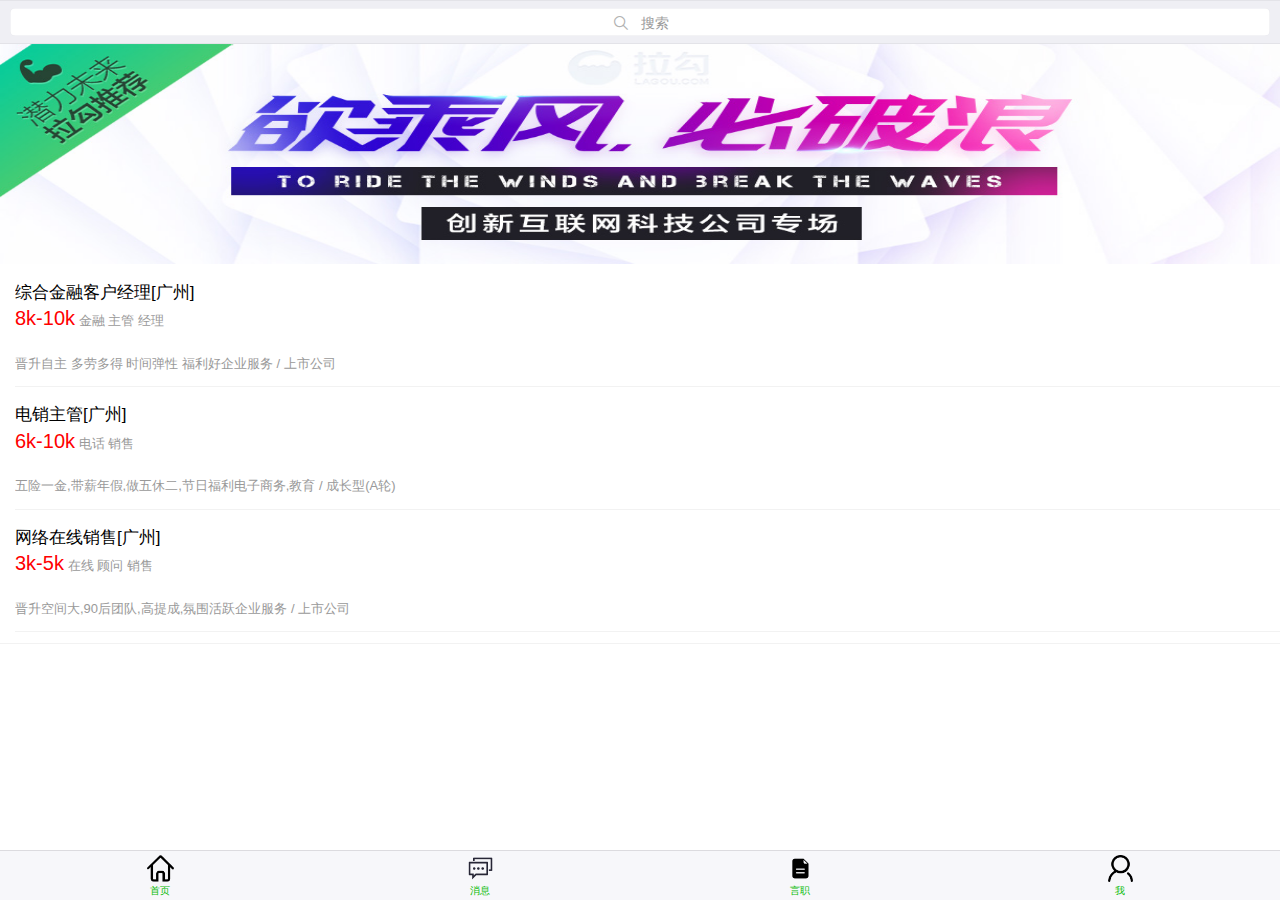
==== index.html @ aaf6bb80 "allproject" ====
<!DOCTYPE html>
<html lang="en" ng-app='traveApp'>
<head>
	<meta charset="UTF-8">
	
	 <meta name='viewport' content='initial-scale=1.0 ,user-scalable=no'>
	<title>angular 手机端</title>
	<link rel="stylesheet" href="css/weui.css">
	<link rel="stylesheet" type="text/css" href="css/swiper.css">
	<script src='js/angular.js'></script>
	<script type="text/javascript" src='js/angular-ui-router.js'></script>
	<script type="text/javascript" src='js/swiper.js'></script>
	<script src='js/base/router.js'></script>
</head>
<body>
	<div ui-view=''></div>
</body>
</html>
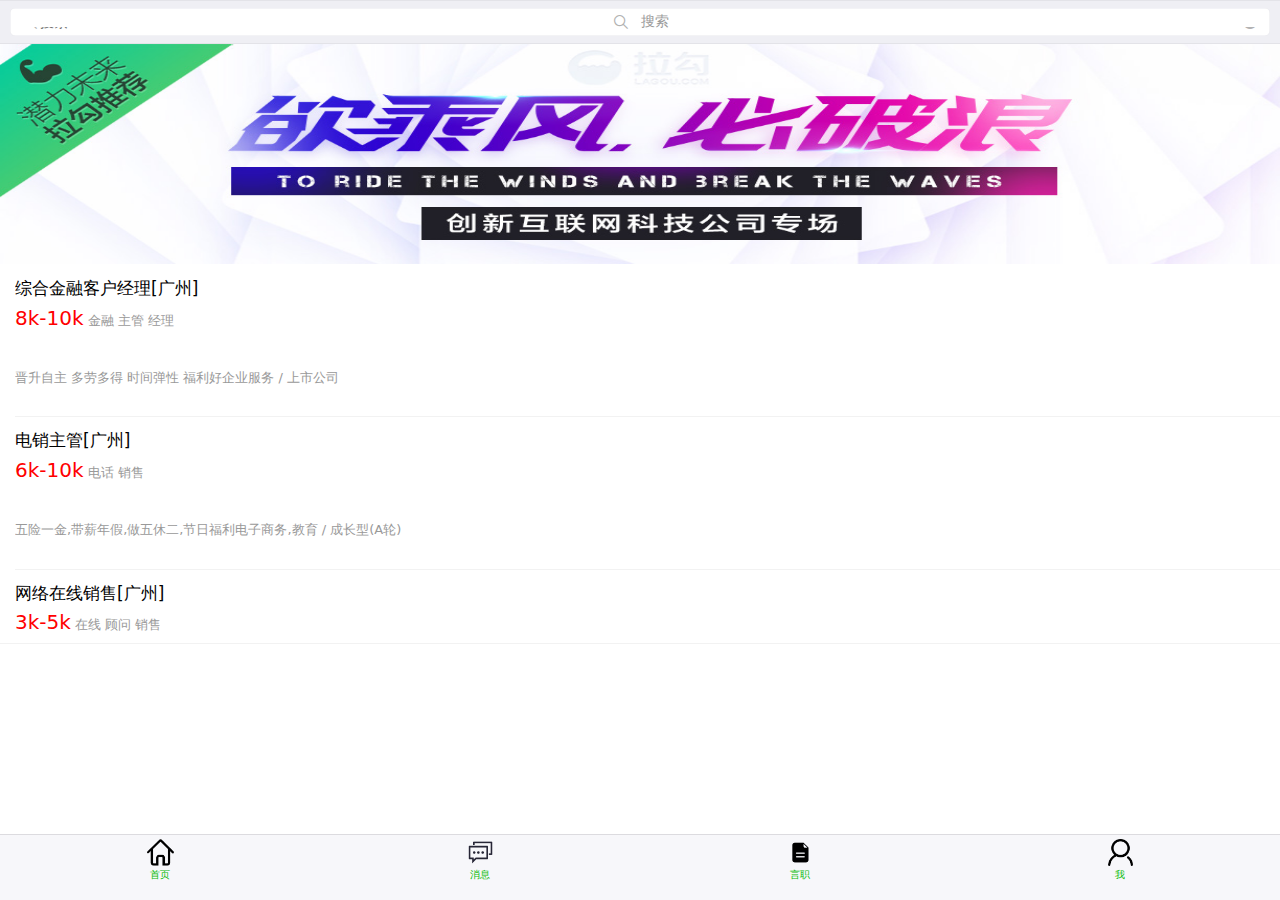
==== commit b72d41af: "add" ====
--- a/index.html
+++ b/index.html
@@ -7,6 +7,7 @@
 	<title>angular 手机端</title>
 	<link rel="stylesheet" href="css/weui.css">
 	<link rel="stylesheet" type="text/css" href="css/swiper.css">
+	<link rel="stylesheet" href="css/css/bootstrap.css">
 	<script src='js/angular.js'></script>
 	<script type="text/javascript" src='js/angular-ui-router.js'></script>
 	<script type="text/javascript" src='js/swiper.js'></script>
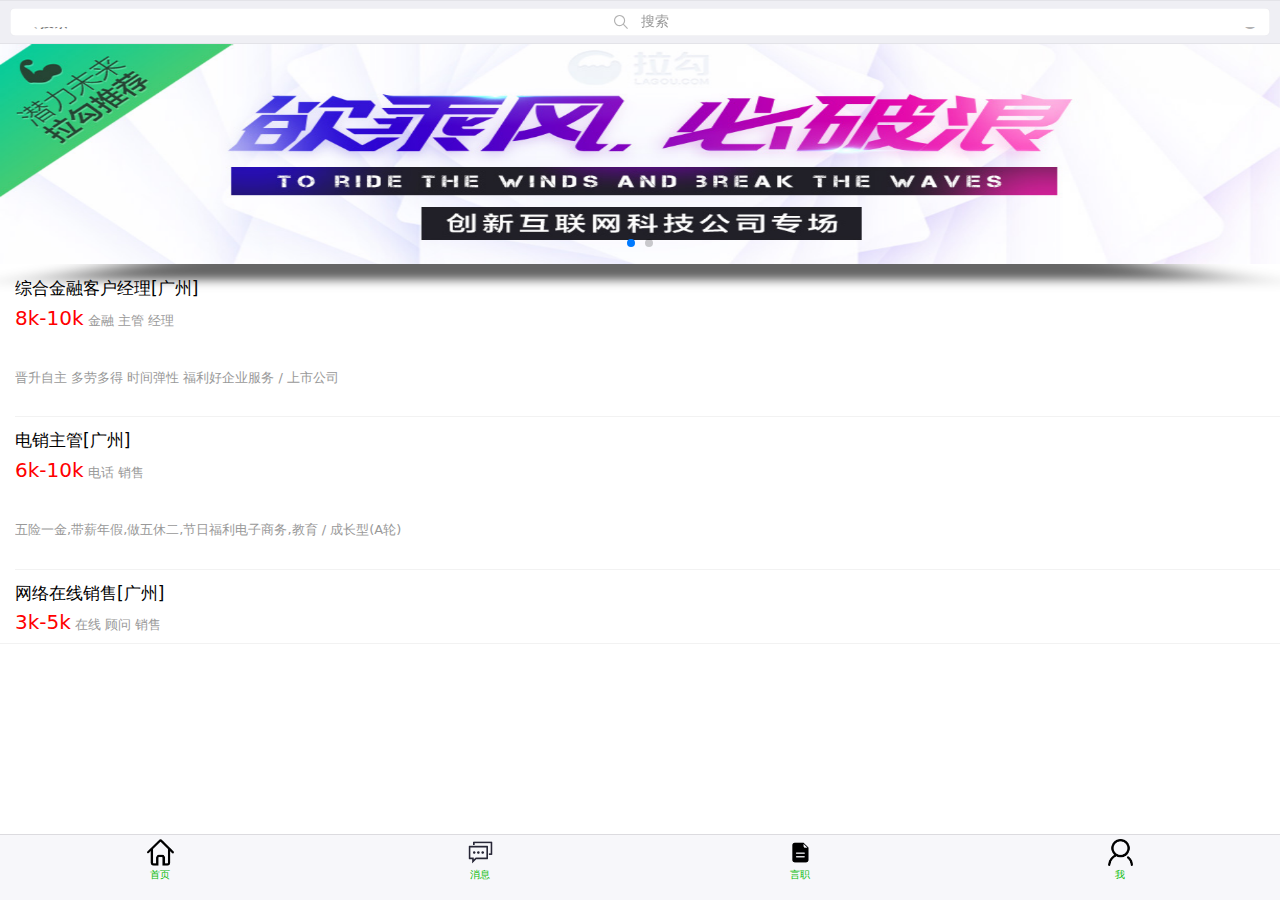
==== commit 8df10e92: "all" ====
--- a/index.html
+++ b/index.html
@@ -12,6 +12,7 @@
 	<script type="text/javascript" src='js/angular-ui-router.js'></script>
 	<script type="text/javascript" src='js/swiper.js'></script>
 	<script src='js/base/router.js'></script>
+	<!-- <script src='js/ng-post.js'></script> -->
 </head>
 <body>
 	<div ui-view=''></div>
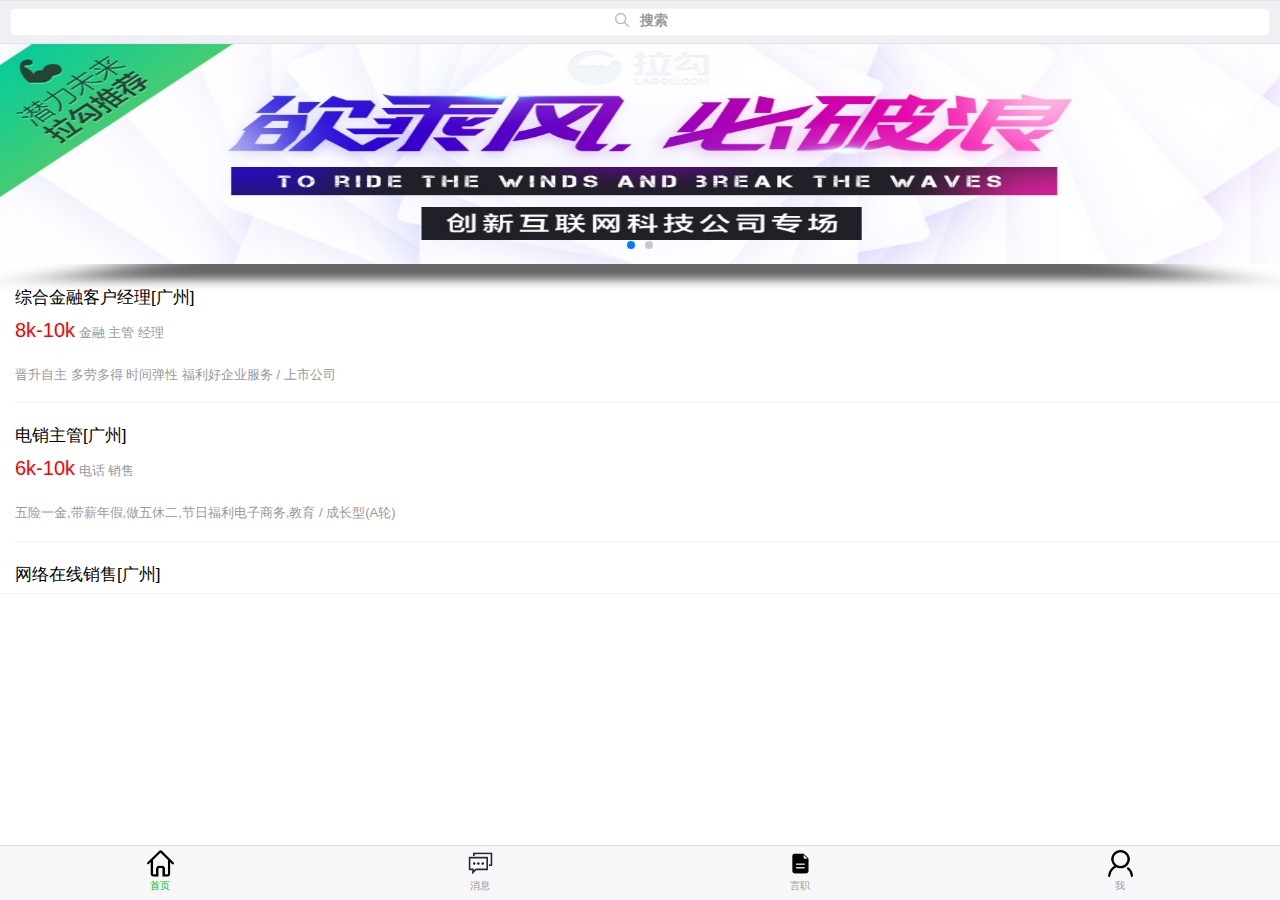
==== commit 974ca872: "xiugai" ====
--- a/index.html
+++ b/index.html
@@ -12,6 +12,7 @@
 	<script type="text/javascript" src='js/angular-ui-router.js'></script>
 	<script type="text/javascript" src='js/swiper.js'></script>
 	<script src='js/base/router.js'></script>
+	
 	<!-- <script src='js/ng-post.js'></script> -->
 </head>
 <body>
